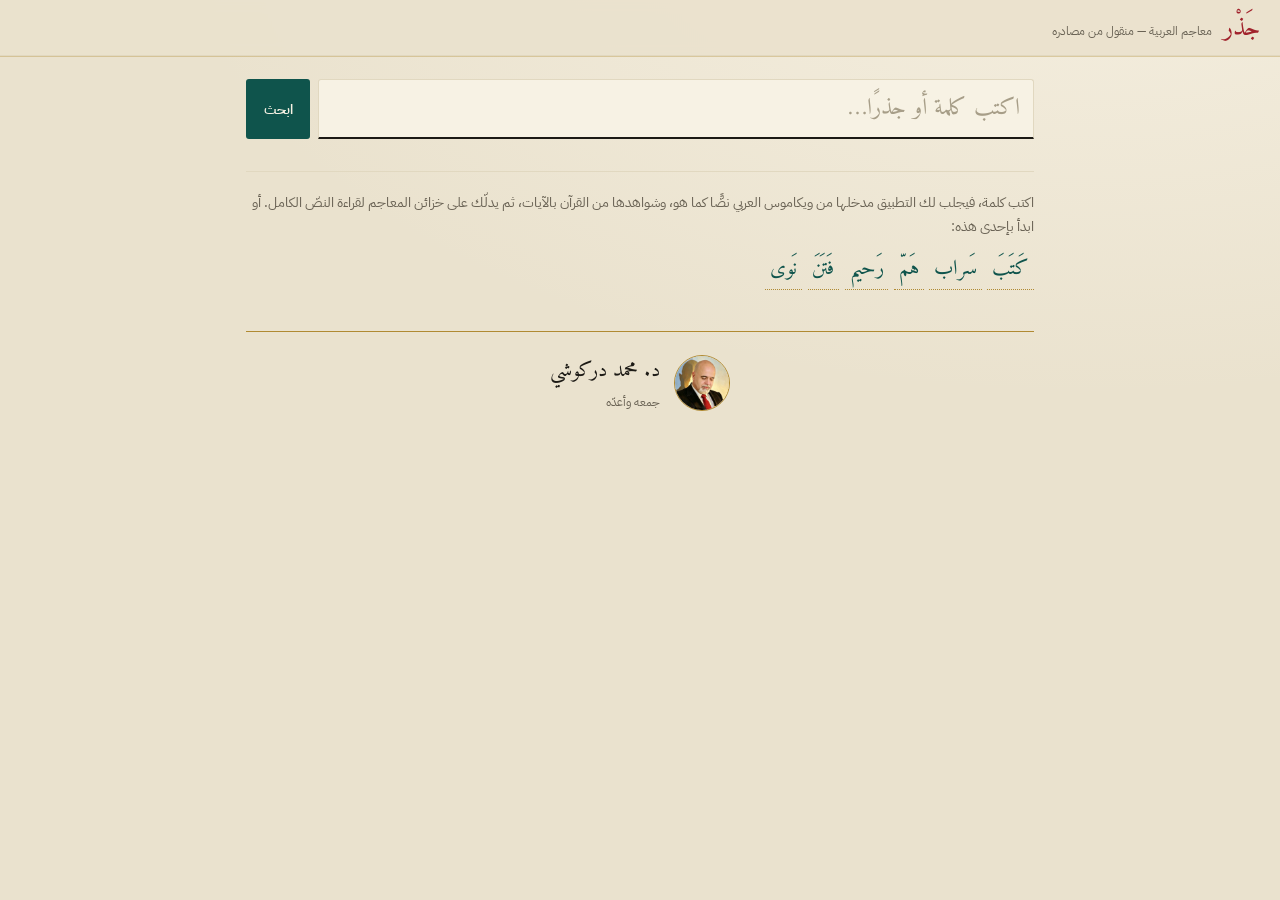
==== index.html @ df5204b8 "Add files via upload" ====
<!doctype html>
<html lang="ar" dir="rtl">
<head>
<meta charset="utf-8" />
<meta name="viewport" content="width=device-width, initial-scale=1, maximum-scale=1, viewport-fit=cover" />
<title>جَذْر — معاجم العربية</title>
<meta name="theme-color" content="#EAE2CE" />
<meta name="apple-mobile-web-app-capable" content="yes" />
<link rel="manifest" href="./manifest.webmanifest" />
<link rel="apple-touch-icon" href="./icon-192.png" />
<link rel="stylesheet" href="https://fonts.googleapis.com/css2?family=Amiri:wght@400;700&family=IBM+Plex+Sans+Arabic:wght@400;500;600&display=swap" />
<style>
  *,*::before,*::after{box-sizing:border-box}
  :root{
    --waraq:#EAE2CE; --waraq2:#F7F2E4; --waraq3:#E1D8C0;
    --midad:#1C1A15; --khafeef:#6A6355;
    --zunjufr:#A1222C; --zumurrud:#0F544C; --dhahab:#B08A32;
  }
  html,body{margin:0;background:var(--waraq)}
  body{
    color:var(--midad); min-height:100vh;
    padding-bottom:calc(3rem + env(safe-area-inset-bottom));
    background:radial-gradient(120% 90% at 85% -10%, #F5EFE0 0%, rgba(245,239,224,0) 60%), var(--waraq);
    font-family:"IBM Plex Sans Arabic","Segoe UI",system-ui,sans-serif;
    -webkit-tap-highlight-color:transparent;
  }
  .naskh{font-family:"Amiri","Noto Naskh Arabic",serif}
  header{
    display:flex; align-items:baseline; gap:.7rem; flex-wrap:wrap;
    padding:calc(1rem + env(safe-area-inset-top)) 1.2rem .85rem;
    border-bottom:1px solid var(--waraq3); box-shadow:0 1px 0 rgba(176,138,50,.35);
    position:sticky; top:0; z-index:5; background:rgba(234,226,206,.94); backdrop-filter:blur(6px);
  }
  .logo{font-family:"Amiri",serif; font-size:1.6rem; color:var(--zunjufr); line-height:1}
  .sub{font-size:.72rem; color:var(--khafeef)}
  main{max-width:820px; margin:0 auto; padding:0 1rem}
  .search{display:flex; gap:.5rem; margin-top:1.4rem}
  input{
    flex:1; min-width:0; font-family:"Amiri",serif; font-size:1.45rem; padding:.5rem .8rem;
    background:var(--waraq2); border:1px solid var(--waraq3); border-bottom:2px solid var(--midad);
    border-radius:3px 3px 0 0; color:var(--midad);
  }
  input::placeholder{color:#A79E88}
  input:focus{outline:2px solid var(--zumurrud); outline-offset:2px}
  button.go{
    font-family:inherit; font-size:.9rem; font-weight:600; padding:.5rem 1.1rem; cursor:pointer;
    background:var(--zumurrud); color:#F7F2E4; border:none; border-radius:3px; white-space:nowrap;
  }
  button.go:active{background:#0B403A}
  .chips{display:flex; flex-wrap:wrap; gap:.35rem}
  .word{
    font-family:"Amiri",serif; font-size:1.3rem; cursor:pointer; background:none; border:none;
    color:var(--zumurrud); padding:.1rem .3rem; border-bottom:1px dotted var(--dhahab);
  }
  .hint{margin-top:2rem; border-top:1px solid var(--waraq3); padding-top:1.2rem}
  .hint p{font-size:.85rem; color:var(--khafeef); line-height:1.75; margin:0 0 .7rem}
  .head{margin-top:1.8rem}
  .rule{height:1px; background:var(--dhahab); opacity:.5}
  .headin{padding:1rem 0; text-align:center}
  h1{font-family:"Amiri",serif; color:var(--zunjufr); font-size:clamp(2.2rem,10vw,3.4rem);
     letter-spacing:.2em; margin:0; line-height:1.1}
  .sect{font-size:.72rem; letter-spacing:.14em; color:var(--khafeef);
        margin:2rem 0 .8rem; display:flex; align-items:center; gap:.6rem}
  .sect::after{content:""; flex:1; height:1px; background:var(--waraq3)}
  .card{display:grid; grid-template-columns:2.6rem 1fr; background:var(--waraq2);
        border:1px solid var(--waraq3); border-radius:3px; margin-bottom:.7rem; overflow:hidden}
  .gutter{display:flex; justify-content:center; padding-top:.9rem; background:#F1EADA;
          border-inline-end:1px solid var(--waraq3); font-family:"Amiri",serif;
          font-size:1.05rem; color:var(--zumurrud)}
  .body{padding:.8rem .95rem .9rem; min-width:0}
  .src{display:flex; align-items:baseline; gap:.5rem; flex-wrap:wrap}
  .src b{font-size:.9rem}
  .tag{font-size:.65rem; padding:.1rem .4rem; border-radius:2px; color:var(--zumurrud);
       border:1px solid rgba(15,84,76,.4); background:rgba(15,84,76,.06)}
  .nass{font-family:"Amiri",serif; font-size:1.15rem; line-height:1.95; margin:.4rem 0 0;
        white-space:pre-wrap; overflow-wrap:break-word}
  .nass.clip{max-height:15rem; overflow:hidden; -webkit-mask-image:linear-gradient(#000 72%,transparent);
             mask-image:linear-gradient(#000 72%,transparent)}
  .more{font-family:inherit; font-size:.76rem; background:none; border:none; cursor:pointer;
        color:var(--zumurrud); padding:.4rem 0 0; text-decoration:underline}
  .out{font-size:.74rem; color:var(--zumurrud); text-decoration:none; border-bottom:1px solid var(--dhahab)}
  .none{font-size:.82rem; color:var(--khafeef); margin:.4rem 0 0}
  .aya{border-inline-start:2px solid var(--dhahab); padding-inline-start:.8rem; margin-bottom:.85rem}
  .aya p{font-family:"Amiri",serif; font-size:1.2rem; line-height:2; margin:0}
  .aya cite{font-style:normal; font-size:.72rem; color:var(--khafeef)}
  .khaz{display:grid; gap:.4rem}
  .khaz a{display:flex; justify-content:space-between; gap:.6rem; flex-wrap:wrap; align-items:baseline;
          padding:.6rem .8rem; background:var(--waraq2); border:1px solid var(--waraq3);
          border-radius:3px; text-decoration:none; color:var(--midad); font-size:.88rem}
  .khaz span{font-size:.72rem; color:var(--khafeef)}
  .load{margin-top:2rem; text-align:center; font-family:"Amiri",serif; font-size:1.3rem; color:var(--khafeef)}
  .note{margin-top:1.5rem; padding:.7rem .85rem; border:1px dashed var(--waraq3); border-radius:3px;
        font-size:.75rem; line-height:1.8; color:var(--khafeef)}
  .hist{margin-top:2rem; padding-top:1rem; border-top:1px solid var(--waraq3)}
  /* ——— توقيع صاحب التطبيق ——— */
  .sign{margin-top:2.6rem; padding-top:1.3rem; border-top:1px solid var(--dhahab);
        display:flex; align-items:center; gap:.85rem; justify-content:center; text-align:start}
  .sign img, .sign .fallback{
    width:56px; height:56px; border-radius:50%; object-fit:cover; flex:none;
    border:1px solid var(--dhahab); background:var(--waraq2);
  }
  .sign .fallback{display:flex; align-items:center; justify-content:center;
    font-family:"Amiri",serif; font-size:1.5rem; color:var(--zunjufr)}
  .sign b{display:block; font-family:"Amiri",serif; font-size:1.3rem; font-weight:400}
  .sign span{font-size:.73rem; color:var(--khafeef)}
  .sign a{color:var(--zumurrud); text-decoration:none; border-bottom:1px solid var(--dhahab)}
  @media (max-width:480px){ input{font-size:1.2rem} .card{grid-template-columns:2.2rem 1fr} }
</style>
</head>
<body>
<header>
  <span class="logo">جَذْر</span>
  <span class="sub">معاجم العربية — منقول من مصادره</span>
</header>

<main>
  <div class="search">
    <input id="q" placeholder="اكتب كلمة أو جذرًا…" spellcheck="false" aria-label="الكلمة المطلوبة" />
    <button class="go" id="go">ابحث</button>
  </div>

  <div id="out"></div>

  <section class="hint" id="hint">
    <p>اكتب كلمة، فيجلب لك التطبيق مدخلها من ويكاموس العربي نصًّا كما هو، وشواهدها من القرآن
       بالآيات، ثم يدلّك على خزائن المعاجم لقراءة النصّ الكامل. أو ابدأ بإحدى هذه:</p>
    <div class="chips" id="amthila"></div>
  </section>

  <section class="hist" id="histbox" hidden>
    <h2 class="sect">بحثتَ قبل قليل</h2>
    <div class="chips" id="hist"></div>
  </section>

  <!-- ▼▼ توقيعك: غيّر الاسم والوصف في السطور الثلاثة الأولى من السكربت أسفل الملف ▼▼ -->
  <footer class="sign" id="sign"></footer>
</main>

<script>
/* ══════════ غيّر هذه الأسطر الثلاثة فقط ══════════ */
const ISMI   = "د. محمد دركوشي";          // اسمك كما تريده أن يظهر
const WASFI  = "جمعه وأعدّه";        // سطر صغير تحت الاسم
const SURATI = "[data-uri]"; // صورتك مدمجة داخل الملف
const RABIT  = "";                   // رابط اختياري (حسابك أو موقعك)، اتركه فارغًا إن لم ترد
/* ═══════════════════════════════════════════════ */

const AMTHILA = ["كَتَبَ","سَراب","هَمّ","رَحيم","فَتَنَ","نَوى"];
const KHAZAIN = [
  ["معجم الدوحة التاريخي","أقدم استعمال موثَّق للفظ", w => "https://www.dohadictionary.org/ar"],
  ["الباحث العربي","لسان العرب والقاموس والصحاح", w => "http://www.baheth.info/all.jsp?term="+encodeURIComponent(w)],
  ["المعاني","معاجم عربية ومترجمة", w => "https://www.almaany.com/ar/dict/ar-ar/"+encodeURIComponent(w)+"/"],
  ["مكتبة الحَورَماني المعجمية","نصوص المعاجم كاملة ومعجم لين", w => "https://arabiclexicon.hawramani.com/?s="+encodeURIComponent(w)],
];
const bare = w => w.replace(/[\u064B-\u0652\u0670\u0640]/g,"").trim();
const esc = s => String(s).replace(/[&<>"]/g, c => ({"&":"&amp;","<":"&lt;",">":"&gt;",'"':"&quot;"}[c]));

let hist = [];
try { hist = JSON.parse(localStorage.getItem("jathr:hist") || "[]"); } catch(e){}

async function wiktionary(word){
  const url = "https://ar.wiktionary.org/w/api.php?action=query&format=json&origin=*"
            + "&prop=extracts&explaintext=1&redirects=1&titles=" + encodeURIComponent(bare(word));
  const r = await fetch(url);
  if(!r.ok) throw 0;
  const j = await r.json();
  const p = Object.values(j?.query?.pages || {})[0];
  if(!p || p.missing !== undefined || !p.extract) return null;
  return { text: p.extract.replace(/\n{3,}/g,"\n\n").trim(),
           link: "https://ar.wiktionary.org/wiki/" + encodeURIComponent(p.title) };
}

async function quran(word){
  const t = bare(word);
  try{
    const r = await fetch("https://api.alquran.cloud/v1/search/"+encodeURIComponent(t)+"/all/quran-simple");
    if(r.ok){
      const j = await r.json();
      const m = j?.data?.matches || [];
      if(m.length) return m.slice(0,3).map(x => ({
        nass: x.text, masdar: (x.surah?.name||"") + " " + x.surah?.number + ":" + x.numberInSurah }));
    }
  }catch(e){}
  const r2 = await fetch("https://api.quran.com/api/v4/search?q="+encodeURIComponent(t)+"&size=3&language=ar");
  if(!r2.ok) throw 0;
  const j2 = await r2.json();
  return (j2?.search?.results || []).slice(0,3).map(x => ({
    nass: (x.text||"").replace(/<[^>]+>/g,""), masdar: "الآية " + x.verse_key }));
}

function drawHist(){
  const box = document.getElementById("histbox");
  const el = document.getElementById("hist");
  box.hidden = hist.length === 0;
  el.innerHTML = hist.map(w => '<button class="word">'+esc(w)+'</button>').join("");
  [...el.children].forEach(b => b.onclick = () => run(b.textContent));
}

async function run(word){
  const term = (word ?? document.getElementById("q").value).trim();
  if(!term) return;
  document.getElementById("q").value = term;
  document.getElementById("q").blur();
  document.getElementById("hint").hidden = true;
  const out = document.getElementById("out");
  out.innerHTML = '<div class="load naskh">يُقَلِّب الصفحات…</div>';

  const [w, q] = await Promise.allSettled([wiktionary(term), quran(term)]);

  let html = '<section class="head"><div class="rule"></div><div class="headin">'
           + '<h1>' + esc(bare(term)) + '</h1></div><div class="rule"></div></section>';

  html += '<h2 class="sect">منقول من المصدر</h2>';

  html += '<article class="card"><div class="gutter">وك</div><div class="body">'
        + '<div class="src"><b>ويكاموس العربي</b><span class="tag">نصّ المصدر</span></div>';
  if(w.status === "fulfilled" && w.value){
    html += '<p class="nass clip" id="wik">'+esc(w.value.text)+'</p>'
          + '<button class="more" id="morebtn">اعرض المدخل كاملًا</button>'
          + '<div style="margin-top:.5rem"><a class="out" target="_blank" rel="noreferrer" href="'
          + w.value.link + '">افتح الصفحة في ويكاموس ↗</a></div>';
  } else if(w.status === "fulfilled"){
    html += '<p class="none">لا مدخل لهذه الكلمة في ويكاموس العربي.</p>';
  } else {
    html += '<p class="none">تعذّر الوصول إلى ويكاموس — تحقّق من الاتصال.</p>';
  }
  html += '</div></article>';

  html += '<article class="card"><div class="gutter">قر</div><div class="body">'
        + '<div class="src"><b>شواهد من القرآن الكريم</b><span class="tag">نصّ المصدر</span></div>';
  if(q.status === "fulfilled" && q.value && q.value.length){
    html += '<div style="margin-top:.6rem">' + q.value.map(a =>
      '<div class="aya"><p>'+esc(a.nass)+'</p><cite>'+esc(a.masdar)+'</cite></div>').join("") + '</div>';
  } else if(q.status === "fulfilled"){
    html += '<p class="none">لم يقع هذا اللفظ بهذه الصيغة في القرآن.</p>';
  } else {
    html += '<p class="none">تعذّر الوصول إلى خدمة البحث القرآني.</p>';
  }
  html += '</div></article>';

  html += '<h2 class="sect">اقرأ النصّ الكامل في مصدره</h2><div class="khaz">'
        + KHAZAIN.map(([n,note,u]) => '<a target="_blank" rel="noreferrer" href="'+u(bare(term))+'">'
          + '<b>'+n+' ↗</b><span>'+note+'</span></a>').join("") + '</div>'
        + '<div class="note">كل ما تراه هنا منقول من مصدره مباشرة، وما عليه من عهدة أصحابه. '
        + 'معجم الدوحة والباحث العربي لا يتيحان واجهة برمجية عامة، فوصلناك بصفحاتهما.</div>';

  out.innerHTML = html;

  const mb = document.getElementById("morebtn");
  if(mb) mb.onclick = () => {
    const p = document.getElementById("wik");
    p.classList.toggle("clip");
    mb.textContent = p.classList.contains("clip") ? "اعرض المدخل كاملًا" : "اطوِ المدخل";
  };

  hist = [term, ...hist.filter(x => x !== term)].slice(0,12);
  try { localStorage.setItem("jathr:hist", JSON.stringify(hist)); } catch(e){}
  drawHist();
}

// ——— التوقيع: تظهر الصورة إن وُجدت، وإلا فحرف الاسم الأول داخل دائرة ———
(function(){
  const el = document.getElementById("sign");
  const ism = esc(ISMI);
  const nass = '<div><b>' + (RABIT ? '<a href="'+RABIT+'" target="_blank" rel="noreferrer">'+ism+'</a>' : ism)
             + '</b><span>' + esc(WASFI) + '</span></div>';
  el.innerHTML = '<img src="' + SURATI + '" alt="' + ism + '" id="sura" />' + nass;
  const img = document.getElementById("sura");
  img.onerror = () => {
    const d = document.createElement("div");
    d.className = "fallback";
    d.textContent = ISMI.trim().charAt(0) || "ج";
    img.replaceWith(d);
  };
})();

document.getElementById("amthila").innerHTML =
  AMTHILA.map(w => '<button class="word">'+w+'</button>').join("");
[...document.getElementById("amthila").children].forEach(b => b.onclick = () => run(b.textContent));
document.getElementById("go").onclick = () => run();
document.getElementById("q").addEventListener("keydown", e => { if(e.key === "Enter") run(); });
drawHist();

if("serviceWorker" in navigator){
  window.addEventListener("load", () => navigator.serviceWorker.register("./sw.js").catch(()=>{}));
}
</script>
</body>
</html>
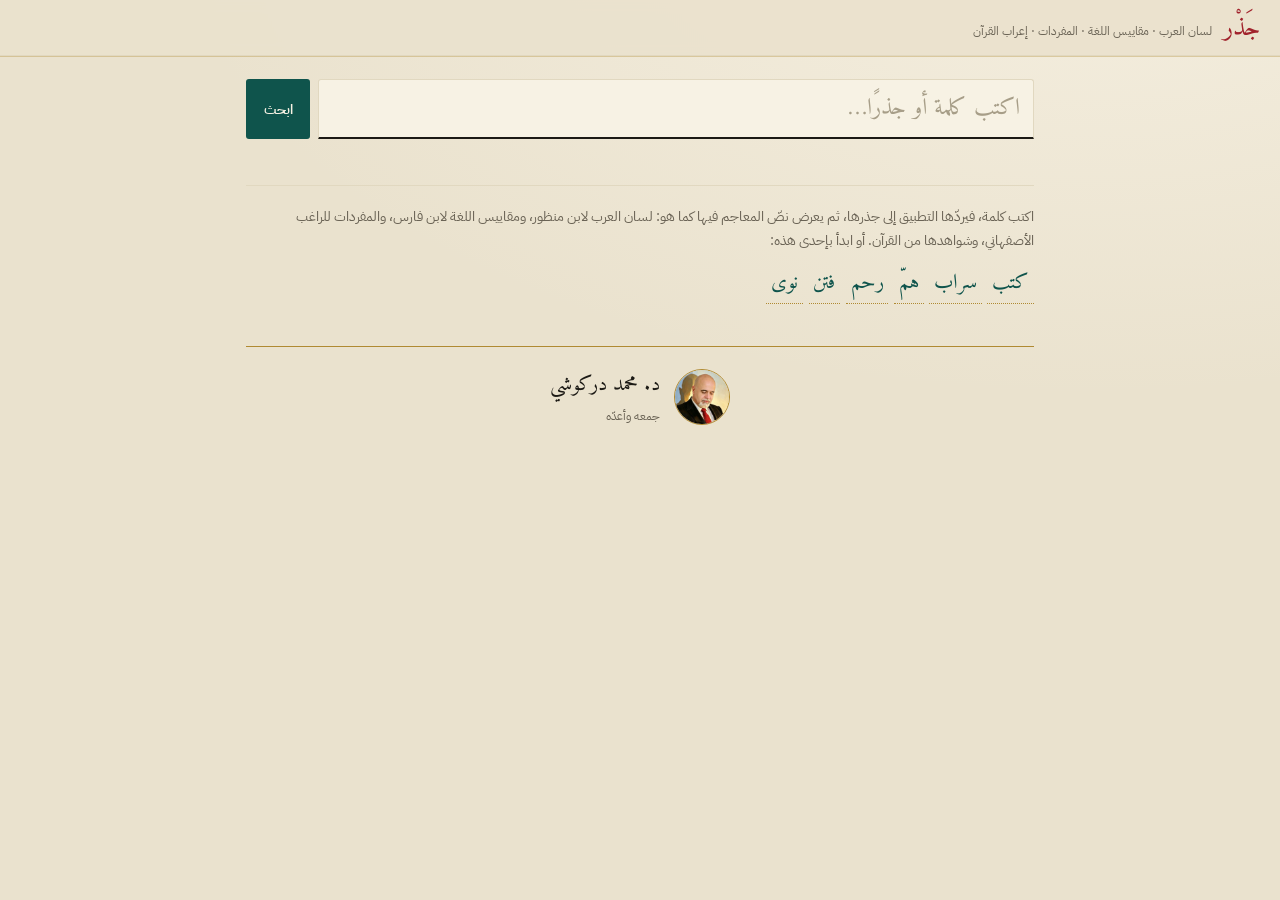
==== commit c49e57f4: "Add files via upload" ====
--- a/index.html
+++ b/index.html
@@ -47,20 +47,23 @@
     background:var(--zumurrud); color:#F7F2E4; border:none; border-radius:3px; white-space:nowrap;
   }
   button.go:active{background:#0B403A}
-  .chips{display:flex; flex-wrap:wrap; gap:.35rem}
+  .status{font-size:.72rem; color:var(--khafeef); margin-top:.5rem; min-height:1.1em}
+  .chips{display:flex; flex-wrap:wrap; gap:.35rem; align-items:center}
   .word{
     font-family:"Amiri",serif; font-size:1.3rem; cursor:pointer; background:none; border:none;
     color:var(--zumurrud); padding:.1rem .3rem; border-bottom:1px dotted var(--dhahab);
   }
-  .hint{margin-top:2rem; border-top:1px solid var(--waraq3); padding-top:1.2rem}
+  .word.on{color:var(--zunjufr); border-bottom-style:solid}
+  .hint{margin-top:1.6rem; border-top:1px solid var(--waraq3); padding-top:1.2rem}
   .hint p{font-size:.85rem; color:var(--khafeef); line-height:1.75; margin:0 0 .7rem}
-  .head{margin-top:1.8rem}
+  .head{margin-top:1.6rem}
   .rule{height:1px; background:var(--dhahab); opacity:.5}
   .headin{padding:1rem 0; text-align:center}
   h1{font-family:"Amiri",serif; color:var(--zunjufr); font-size:clamp(2.2rem,10vw,3.4rem);
      letter-spacing:.2em; margin:0; line-height:1.1}
+  .headin .kal{font-family:"Amiri",serif; font-size:1.3rem; margin:.3rem 0 0; color:var(--midad)}
   .sect{font-size:.72rem; letter-spacing:.14em; color:var(--khafeef);
-        margin:2rem 0 .8rem; display:flex; align-items:center; gap:.6rem}
+        margin:1.8rem 0 .8rem; display:flex; align-items:center; gap:.6rem}
   .sect::after{content:""; flex:1; height:1px; background:var(--waraq3)}
   .card{display:grid; grid-template-columns:2.6rem 1fr; background:var(--waraq2);
         border:1px solid var(--waraq3); border-radius:3px; margin-bottom:.7rem; overflow:hidden}
@@ -70,19 +73,26 @@
   .body{padding:.8rem .95rem .9rem; min-width:0}
   .src{display:flex; align-items:baseline; gap:.5rem; flex-wrap:wrap}
   .src b{font-size:.9rem}
+  .src i{font-style:normal; font-size:.72rem; color:var(--khafeef)}
   .tag{font-size:.65rem; padding:.1rem .4rem; border-radius:2px; color:var(--zumurrud);
        border:1px solid rgba(15,84,76,.4); background:rgba(15,84,76,.06)}
-  .nass{font-family:"Amiri",serif; font-size:1.15rem; line-height:1.95; margin:.4rem 0 0;
+  .nass{font-family:"Amiri",serif; font-size:1.16rem; line-height:2; margin:.45rem 0 0;
         white-space:pre-wrap; overflow-wrap:break-word}
   .nass.clip{max-height:15rem; overflow:hidden; -webkit-mask-image:linear-gradient(#000 72%,transparent);
              mask-image:linear-gradient(#000 72%,transparent)}
   .more{font-family:inherit; font-size:.76rem; background:none; border:none; cursor:pointer;
-        color:var(--zumurrud); padding:.4rem 0 0; text-decoration:underline}
+        color:var(--zumurrud); padding:.45rem 0 0; text-decoration:underline}
   .out{font-size:.74rem; color:var(--zumurrud); text-decoration:none; border-bottom:1px solid var(--dhahab)}
-  .none{font-size:.82rem; color:var(--khafeef); margin:.4rem 0 0}
+  .none{font-size:.82rem; color:var(--khafeef); margin:.4rem 0 0; line-height:1.7}
   .aya{border-inline-start:2px solid var(--dhahab); padding-inline-start:.8rem; margin-bottom:.85rem}
   .aya p{font-family:"Amiri",serif; font-size:1.2rem; line-height:2; margin:0}
   .aya cite{font-style:normal; font-size:.72rem; color:var(--khafeef)}
+  .occ{border-inline-start:2px solid var(--waraq3); padding-inline-start:.85rem; margin-bottom:1.1rem}
+  .occ .ref{font-size:.72rem; color:var(--zunjufr); letter-spacing:.03em}
+  .occ .ayah{font-family:"Amiri",serif; font-size:1.22rem; line-height:2.1; margin:.2rem 0 .35rem}
+  .occ .hl{color:var(--zunjufr); font-weight:700}
+  .occ .irab{font-size:.82rem; line-height:1.85; color:var(--midad)}
+  .occ .irab u{text-decoration:none; font-family:"Amiri",serif; font-size:1.05rem; color:var(--zumurrud)}
   .khaz{display:grid; gap:.4rem}
   .khaz a{display:flex; justify-content:space-between; gap:.6rem; flex-wrap:wrap; align-items:baseline;
           padding:.6rem .8rem; background:var(--waraq2); border:1px solid var(--waraq3);
@@ -91,16 +101,14 @@
   .load{margin-top:2rem; text-align:center; font-family:"Amiri",serif; font-size:1.3rem; color:var(--khafeef)}
   .note{margin-top:1.5rem; padding:.7rem .85rem; border:1px dashed var(--waraq3); border-radius:3px;
         font-size:.75rem; line-height:1.8; color:var(--khafeef)}
+  .note a{color:var(--zumurrud)}
   .hist{margin-top:2rem; padding-top:1rem; border-top:1px solid var(--waraq3)}
-  /* ——— توقيع صاحب التطبيق ——— */
   .sign{margin-top:2.6rem; padding-top:1.3rem; border-top:1px solid var(--dhahab);
         display:flex; align-items:center; gap:.85rem; justify-content:center; text-align:start}
-  .sign img, .sign .fallback{
-    width:56px; height:56px; border-radius:50%; object-fit:cover; flex:none;
-    border:1px solid var(--dhahab); background:var(--waraq2);
-  }
+  .sign img, .sign .fallback{width:56px; height:56px; border-radius:50%; object-fit:cover; flex:none;
+        border:1px solid var(--dhahab); background:var(--waraq2)}
   .sign .fallback{display:flex; align-items:center; justify-content:center;
-    font-family:"Amiri",serif; font-size:1.5rem; color:var(--zunjufr)}
+        font-family:"Amiri",serif; font-size:1.5rem; color:var(--zunjufr)}
   .sign b{display:block; font-family:"Amiri",serif; font-size:1.3rem; font-weight:400}
   .sign span{font-size:.73rem; color:var(--khafeef)}
   .sign a{color:var(--zumurrud); text-decoration:none; border-bottom:1px solid var(--dhahab)}
@@ -110,7 +118,7 @@
 <body>
 <header>
   <span class="logo">جَذْر</span>
-  <span class="sub">معاجم العربية — منقول من مصادره</span>
+  <span class="sub">لسان العرب · مقاييس اللغة · المفردات · إعراب القرآن</span>
 </header>
 
 <main>
@@ -118,12 +126,13 @@
     <input id="q" placeholder="اكتب كلمة أو جذرًا…" spellcheck="false" aria-label="الكلمة المطلوبة" />
     <button class="go" id="go">ابحث</button>
   </div>
+  <div class="status" id="status"></div>
 
   <div id="out"></div>
 
   <section class="hint" id="hint">
-    <p>اكتب كلمة، فيجلب لك التطبيق مدخلها من ويكاموس العربي نصًّا كما هو، وشواهدها من القرآن
-       بالآيات، ثم يدلّك على خزائن المعاجم لقراءة النصّ الكامل. أو ابدأ بإحدى هذه:</p>
+    <p>اكتب كلمة، فيردّها التطبيق إلى جذرها، ثم يعرض نصّ المعاجم فيها كما هو: لسان العرب لابن منظور،
+       ومقاييس اللغة لابن فارس، والمفردات للراغب الأصفهاني، وشواهدها من القرآن. أو ابدأ بإحدى هذه:</p>
     <div class="chips" id="amthila"></div>
   </section>
 
@@ -132,67 +141,447 @@
     <div class="chips" id="hist"></div>
   </section>
 
-  <!-- ▼▼ توقيعك: غيّر الاسم والوصف في السطور الثلاثة الأولى من السكربت أسفل الملف ▼▼ -->
   <footer class="sign" id="sign"></footer>
 </main>
 
 <script>
-/* ══════════ غيّر هذه الأسطر الثلاثة فقط ══════════ */
-const ISMI   = "د. محمد دركوشي";          // اسمك كما تريده أن يظهر
-const WASFI  = "جمعه وأعدّه";        // سطر صغير تحت الاسم
-const SURATI = "[data-uri]"; // صورتك مدمجة داخل الملف
-const RABIT  = "";                   // رابط اختياري (حسابك أو موقعك)، اتركه فارغًا إن لم ترد
-/* ═══════════════════════════════════════════════ */
-
-const AMTHILA = ["كَتَبَ","سَراب","هَمّ","رَحيم","فَتَنَ","نَوى"];
+/* ══════════ بيانات صاحب التطبيق ══════════ */
+const ISMI   = "د. محمد دركوشي";
+const WASFI  = "جمعه وأعدّه";
+const SURATI = "[data-uri]";
+const RABIT  = "";
+/* ═══════════════════════════════════════ */
+
+/* ——— المعاجم المحلّية: نصوص كاملة تُجلب من مستودع مفتوح ——— */
+const MAAJIM = [
+  { id:"lisan",    siglum:"لس", name:"لسان العرب",   author:"ابن منظور",          when:"ت ٧١١هـ" },
+  { id:"maqayis",  siglum:"مق", name:"مقاييس اللغة", author:"ابن فارس",           when:"ت ٣٩٥هـ" },
+  { id:"mufradat", siglum:"مف", name:"المفردات",     author:"الراغب الأصفهاني",   when:"ت ٥٠٢هـ" },
+];
+const CDN  = "https://cdn.jsdelivr.net/gh/abuyahyo/mojam@main/data/";
+const RAW  = "https://raw.githubusercontent.com/abuyahyo/mojam/main/data/";
+
 const KHAZAIN = [
   ["معجم الدوحة التاريخي","أقدم استعمال موثَّق للفظ", w => "https://www.dohadictionary.org/ar"],
-  ["الباحث العربي","لسان العرب والقاموس والصحاح", w => "http://www.baheth.info/all.jsp?term="+encodeURIComponent(w)],
+  ["الباحث العربي","الصحاح والقاموس المحيط", w => "http://www.baheth.info/all.jsp?term="+encodeURIComponent(w)],
   ["المعاني","معاجم عربية ومترجمة", w => "https://www.almaany.com/ar/dict/ar-ar/"+encodeURIComponent(w)+"/"],
-  ["مكتبة الحَورَماني المعجمية","نصوص المعاجم كاملة ومعجم لين", w => "https://arabiclexicon.hawramani.com/?s="+encodeURIComponent(w)],
+  ["مكتبة الحَورَماني","تاج العروس ومعجم لين وغيرها", w => "https://arabiclexicon.hawramani.com/?s="+encodeURIComponent(w)],
 ];
-const bare = w => w.replace(/[\u064B-\u0652\u0670\u0640]/g,"").trim();
+
+const AMTHILA = ["كتب","سراب","همّ","رحم","فتن","نوى"];
 const esc = s => String(s).replace(/[&<>"]/g, c => ({"&":"&amp;","<":"&lt;",">":"&gt;",'"':"&quot;"}[c]));
+const norm = w => w.replace(/[\u064B-\u0652\u0670\u0640\u06D6-\u06ED]/g,"")
+                   .replace(/[أإآٱ]/g,"ا").replace(/ى/g,"ي").replace(/ؤ/g,"و")
+                   .replace(/ئ/g,"ي").replace(/ة/g,"ه").trim();
 
 let hist = [];
 try { hist = JSON.parse(localStorage.getItem("jathr:hist") || "[]"); } catch(e){}
-
+const store = { maqayis:null, mufradat:null, lisanRoots:null, lisanChunks:{}, loading:null };
+const say = t => document.getElementById("status").textContent = t || "";
+
+async function getJSON(path){
+  try{
+    const r = await fetch(CDN + path);
+    if(r.ok) return await r.json();
+  }catch(e){}
+  const r2 = await fetch(RAW + path);
+  if(!r2.ok) throw new Error("تعذّر تنزيل " + path);
+  return await r2.json();
+}
+
+/* ——— تنزيل المعاجم مرّة واحدة ثم تبقى في ذاكرة الجهاز ——— */
+function loadMaajim(){
+  if(store.loading) return store.loading;
+  say("تُنزَّل المعاجم مرّة واحدة (نحو ٩ م.ب)…");
+  store.loading = (async () => {
+    const [mq, mf, lr] = await Promise.all([
+      getJSON("maqayis.json"),
+      getJSON("mufradat.json"),
+      getJSON("lisan/roots.json"),
+    ]);
+    store.maqayis  = index(mq);
+    store.mufradat = index(mf);
+    store.lisanRoots = new Map();
+    lr.forEach(([root, chunk, i]) => {
+      const k = norm(root);
+      if(!store.lisanRoots.has(k)) store.lisanRoots.set(k, []);
+      store.lisanRoots.get(k).push([chunk, i, root]);
+    });
+    say("");
+  })();
+  store.loading.catch(() => { store.loading = null; say("تعذّر تنزيل المعاجم — تحقّق من الاتصال."); });
+  return store.loading;
+}
+function index(arr){
+  const m = new Map();
+  arr.forEach(e => {
+    const k = norm(e.root || "");
+    if(!k) return;
+    if(!m.has(k)) m.set(k, []);
+    m.get(k).push(e);
+  });
+  return m;
+}
+async function lisanText(chunk, i){
+  if(!store.lisanChunks[chunk]){
+    say("يُقلّب لسان العرب…");
+    store.lisanChunks[chunk] = await getJSON("lisan/chunks/chunk_" + String(chunk).padStart(3,"0") + ".json");
+    say("");
+  }
+  return store.lisanChunks[chunk][i];
+}
+
+/* ——— ردّ الكلمة إلى جذرها ——— */
+const PRE = ["وال","بال","كال","فال","ال","لل","مست","يست","تست","نست","است","انت","ان","مت","يت","تت","نت","م","ي","ت","ن","س","و","ف","ب","ك","ل","ا"];
+const SUF = ["اتهما","اتها","اتهم","تهما","هما","كما","تها","تهم","ونا","انا","ات","ان","ون","ين","يه","ها","هم","هن","كم","كن","نا","تم","ت","ه","ك","ي","ا","ن","و"];
+
+// يشتقّ من الكلمة كل ما يحتمل أن يكون جذرًا، مع تكلفة لكل عملية: الأقلّ تكلفة أقرب إلى الصواب
+function derive(n){
+  const seen = new Map([[n, 0]]);
+  let frontier = [[n, 0]];
+  for(let round = 0; round < 4 && frontier.length; round++){
+    const next = [];
+    for(const [s, c] of frontier){
+      for(const p of PRE) if(s.startsWith(p) && s.length - p.length >= 3){
+        const t = s.slice(p.length), cc = c + (p.length === 1 ? 1.5 : p.length);
+        if((seen.get(t) ?? 1e9) > cc){ seen.set(t, cc); next.push([t, cc]); }
+      }
+      for(const x of SUF) if(s.endsWith(x) && s.length - x.length >= 3){
+        const t = s.slice(0, -x.length), cc = c + x.length;
+        if((seen.get(t) ?? 1e9) > cc){ seen.set(t, cc); next.push([t, cc]); }
+      }
+    }
+    frontier = next;
+  }
+  const out = new Map(seen);
+  const add = (t, c) => { if(t.length >= 3 && (out.get(t) ?? 1e9) > c) out.set(t, c); };
+  for(const [s, c] of seen){
+    for(const drop of ["اوي","ا","و","ي"])                     // حذف حروف العلّة
+      add([...s].filter(ch => !drop.includes(ch)).join(""), c + 0.5);
+    for(let i = 1; i <= 2; i++) if(s.length >= 4 && "تنوي".includes(s[i]||"")){   // حذف الحرف الزائد داخل الكلمة
+      const t = s.slice(0, i) + s.slice(i + 1);
+      add(t, c + 1);
+      add([...t].filter(ch => !"اوي".includes(ch)).join(""), c + 1.5);
+    }
+  }
+  return out;
+}
+const seq = (root, w) => { let j = 0; for(const c of w){ if(c === root[j]) j++; if(j === root.length) return true; } return false; };
+
+function roots(query){
+  const n = norm(query);
+  const keys = new Set([...store.lisanRoots.keys(), ...store.maqayis.keys(), ...store.mufradat.keys()]);
+  const found = [];
+  const push = k => { if(k && keys.has(k) && !found.includes(k)) found.push(k); };
+  push(n);
+  [...derive(n)].filter(([k]) => keys.has(k))
+    .sort((a, b) => a[1] - b[1] || (a[0].length === 3 ? -1 : 1) - (b[0].length === 3 ? -1 : 1))
+    .forEach(([k]) => push(k));
+  if(!found.length){
+    [...keys].filter(k => k.length >= 3 && k.length <= n.length && seq(k, n))
+      .sort((a, b) => b.length - a.length).slice(0, 4).forEach(push);
+  }
+  return found.slice(0, 4);
+}
+
+/* ——— المصادر الشبكية ——— */
+async function wikiOne(word, lang){
+  const url = "https://" + lang + ".wiktionary.org/w/api.php?action=parse&format=json"
+            + "&formatversion=2&origin=*&prop=text&redirects=1&page=" + encodeURIComponent(word);
+  const r = await fetch(url);
+  if(!r.ok) throw new Error("الخدمة ردّت بالخطأ " + r.status);
+  const j = await r.json();
+  if(j.error) return null;
+  const html = j?.parse?.text;
+  if(!html) return null;
+  const doc = new DOMParser().parseFromString(html, "text/html");
+  doc.querySelectorAll("table, style, script, audio, .mw-editsection, .navbox, .thumb,"
+    + " sup.reference, ol.references, .mw-references-wrap, .noprint, .metadata, .toc")
+    .forEach(n => n.remove());
+  const lines = [];
+  doc.querySelectorAll("h2, h3, h4, p, li, dd").forEach(n => {
+    const t = n.textContent.replace(/\s+/g," ").trim();
+    if(!t || t.length < 2) return;
+    const line = /^H[234]$/.test(n.tagName) ? "\n▪ " + t : (n.tagName === "P" ? t : "— " + t);
+    if(!lines.includes(line)) lines.push(line);
+  });
+  let text = lines.join("\n").replace(/\n{3,}/g,"\n\n").trim();
+  if(text.length < 12) return null;
+  if(text.length > 6000) text = text.slice(0,6000) + " …";
+  return { text, link:"https://" + lang + ".wiktionary.org/wiki/" + encodeURIComponent(word) };
+}
 async function wiktionary(word){
-  const url = "https://ar.wiktionary.org/w/api.php?action=query&format=json&origin=*"
-            + "&prop=extracts&explaintext=1&redirects=1&titles=" + encodeURIComponent(bare(word));
-  const r = await fetch(url);
-  if(!r.ok) throw 0;
-  const j = await r.json();
-  const p = Object.values(j?.query?.pages || {})[0];
-  if(!p || p.missing !== undefined || !p.extract) return null;
-  return { text: p.extract.replace(/\n{3,}/g,"\n\n").trim(),
-           link: "https://ar.wiktionary.org/wiki/" + encodeURIComponent(p.title) };
-}
-
+  const t = norm(word);
+  let err = null;
+  try { const ar = await wikiOne(t,"ar"); if(ar) return ar; } catch(e){ err = e; }
+  try { const en = await wikiOne(t,"en"); if(en) return en; } catch(e){ if(!err) err = e; }
+  if(err) throw err;
+  return null;
+}
 async function quran(word){
-  const t = bare(word);
+  const t = norm(word);
+  let err = null;
   try{
-    const r = await fetch("https://api.alquran.cloud/v1/search/"+encodeURIComponent(t)+"/all/quran-simple");
+    const r = await fetch("https://api.quran.com/api/v4/search?q="+encodeURIComponent(t)+"&size=3&language=ar");
     if(r.ok){
-      const j = await r.json();
-      const m = j?.data?.matches || [];
-      if(m.length) return m.slice(0,3).map(x => ({
-        nass: x.text, masdar: (x.surah?.name||"") + " " + x.surah?.number + ":" + x.numberInSurah }));
+      const res = (await r.json())?.search?.results || [];
+      if(res.length) return res.slice(0,3).map(x => ({
+        nass:(x.text||"").replace(/<[^>]+>/g,""), masdar:"الآية " + x.verse_key }));
+    } else err = new Error("خطأ " + r.status);
+  }catch(e){ err = e; }
+  try{
+    const r2 = await fetch("https://api.alquran.cloud/v1/search/"+encodeURIComponent(t)+"/all/quran-simple-clean");
+    if(r2.ok){
+      const m = (await r2.json())?.data?.matches || [];
+      return m.slice(0,3).map(x => ({
+        nass:x.text, masdar:(x.surah?.name||"") + " " + x.surah?.number + ":" + x.numberInSurah }));
     }
   }catch(e){}
-  const r2 = await fetch("https://api.quran.com/api/v4/search?q="+encodeURIComponent(t)+"&size=3&language=ar");
-  if(!r2.ok) throw 0;
-  const j2 = await r2.json();
-  return (j2?.search?.results || []).slice(0,3).map(x => ({
-    nass: (x.text||"").replace(/<[^>]+>/g,""), masdar: "الآية " + x.verse_key }));
-}
-
-function drawHist(){
-  const box = document.getElementById("histbox");
-  const el = document.getElementById("hist");
-  box.hidden = hist.length === 0;
-  el.innerHTML = hist.map(w => '<button class="word">'+esc(w)+'</button>').join("");
-  [...el.children].forEach(b => b.onclick = () => run(b.textContent));
+  if(err) throw err;
+  return [];
+}
+
+/* ——— إعراب القرآن: بيانات مشروع Quranic Arabic Corpus ——— */
+const CORPUS = "https://cdn.jsdelivr.net/gh/cltk/arabic_morphology_quranic-corpus@master/quranic-corpus-morphology-0.4.txt";
+const CORPUS2 = "https://raw.githubusercontent.com/cltk/arabic_morphology_quranic-corpus/master/quranic-corpus-morphology-0.4.txt";
+const BW = {"'":"ء","|":"آ",">":"أ","&":"ؤ","<":"إ","}":"ئ","A":"ا","b":"ب","p":"ة","t":"ت","v":"ث",
+  "j":"ج","H":"ح","x":"خ","d":"د","*":"ذ","r":"ر","z":"ز","s":"س","$":"ش","S":"ص","D":"ض","T":"ط",
+  "Z":"ظ","E":"ع","g":"غ","_":"ـ","f":"ف","q":"ق","k":"ك","l":"ل","m":"م","n":"ن","h":"ه","w":"و",
+  "Y":"ى","y":"ي","F":"ً","N":"ٌ","K":"ٍ","a":"َ","u":"ُ","i":"ِ","~":"ّ","o":"ْ","^":"ٓ","#":"ٔ",
+  "`":"ٰ","{":"ٱ"};
+const bw = t => [...t].map(c => BW[c] ?? "").join("");
+const POS = {N:"اسم",PN:"اسم علم",ADJ:"صفة",V:"فعل",PRON:"ضمير",DEM:"اسم إشارة",REL:"اسم موصول",
+  T:"ظرف زمان",LOC:"ظرف مكان",P:"حرف جرّ",CONJ:"حرف عطف",SUB:"حرف مصدري",ACC:"حرف نصب",
+  NEG:"حرف نفي",INTG:"حرف استفهام",COND:"حرف شرط",CERT:"حرف تحقيق",EXP:"حرف استثناء",
+  RES:"حرف حصر",EMPH:"لام التوكيد",VOC:"حرف نداء",INL:"حروف مقطّعة",DET:"أداة تعريف",
+  PRP:"لام التعليل",AMD:"حرف استئناف",ANS:"حرف جواب",AVR:"حرف ردع",CAUS:"حرف سببية",
+  CIRC:"واو الحال",COM:"واو المعية",EQ:"حرف تسوية",EXH:"حرف تحضيض",EXL:"حرف تفصيل",
+  FUT:"حرف استقبال",INC:"حرف ابتداء",INT:"حرف تفسير",PREV:"حرف كفّ",PRO:"حرف نهي",
+  REM:"حرف استئناف",RET:"حرف استدراك",RSLT:"حرف جواب",SUP:"حرف زائد",SUR:"حرف فجاءة"};
+const CASEA = {NOM:"مرفوع",ACC:"منصوب",GEN:"مجرور"};
+const MOODA = {IND:"مرفوع",SUBJ:"منصوب",JUS:"مجزوم"};
+const NUMA = {MS:"مفرد مذكّر",FS:"مفرد مؤنّث",MD:"مثنّى مذكّر",FD:"مثنّى مؤنّث",MP:"جمع مذكّر",
+  FP:"جمع مؤنّث",M:"مذكّر",F:"مؤنّث",P:"جمع",D:"مثنّى",S:"مفرد"};
+const FORMA = {"(I)":"الأول","(II)":"الثاني","(III)":"الثالث","(IV)":"الرابع","(V)":"الخامس",
+  "(VI)":"السادس","(VII)":"السابع","(VIII)":"الثامن","(IX)":"التاسع","(X)":"العاشر",
+  "(XI)":"الحادي عشر","(XII)":"الثاني عشر"};
+const DAMIR = {"1S":"أنا","1P":"نحن","2MS":"أنت","2FS":"أنتِ","2MD":"أنتما","2MP":"أنتم","2FP":"أنتنّ",
+  "3MS":"هو","3FS":"هي","3MD":"هما","3FD":"هما","3MP":"هم","3FP":"هنّ"};
+const PREFA = {"Al+":"«ال» التعريف","w:CONJ+":"واو العطف","f:CONJ+":"فاء العطف","l:P+":"لام الجرّ",
+  "bi+":"باء الجرّ","ka+":"كاف التشبيه","li+":"لام الجرّ","s:FUT+":"سين الاستقبال","la+":"لام التوكيد",
+  "w:P+":"واو القسم","ta+":"تاء القسم","l:PRP+":"لام التعليل","wa+":"واو العطف","fa+":"فاء العطف",
+  "w:REM+":"واو الاستئناف","f:REM+":"فاء الاستئناف","w:CIRC+":"واو الحال","l:EMPH+":"لام التوكيد",
+  "s:EMPH+":"سين","a:INTG+":"همزة الاستفهام","ya:VOC+":"يا النداء"};
+
+function irabOf(feats){
+  const ps = feats.split("|"), kind = ps[0], d = {};
+  if(kind === "PREFIX") return PREFA[ps[1]] || ("زائدة (" + (ps[1]||"").replace("+","") + ")");
+  for(const f of ps){
+    if(f.startsWith("POS:")) d.pos = f.slice(4);
+    else if(CASEA[f]) d.cas = CASEA[f];
+    else if(f.startsWith("MOOD:")) d.mood = MOODA[f.slice(5)] || f.slice(5);
+    else if(f === "PERF") d.tense = "ماضٍ";
+    else if(f === "IMPF") d.tense = "مضارع";
+    else if(f === "IMPV") d.tense = "أمر";
+    else if(f === "PASS") d.voice = "مبني للمجهول";
+    else if(f === "ACT") d.act = 1;
+    else if(f === "PCPL") d.pcpl = 1;
+    else if(f === "VN") d.vn = 1;
+    else if(f === "DEF") d.def = "معرّف";
+    else if(f === "INDEF") d.def = "منكّر";
+    else if(NUMA[f]) d.num = NUMA[f];
+    else if(FORMA[f]) d.form = FORMA[f];
+    else if(f.startsWith("ROOT:")) d.root = bw(f.slice(5));
+    else if(f.startsWith("PRON:")) d.pron = f.slice(5);
+    else if(/^[123][MF]?[SDP]$/.test(f)) d.person = f;
+  }
+  if(kind === "SUFFIX")
+    return d.pron ? "ضمير متصل (" + (DAMIR[d.pron] || d.pron) + ")"
+                  : (d.person ? "لاحقة (" + (DAMIR[d.person] || d.person) + ")" : "لاحقة");
+  let base = POS[d.pos] || d.pos || "";
+  if(d.pcpl) base = d.act ? "اسم فاعل" : "اسم مفعول";
+  if(d.vn) base = "مصدر";
+  const out = [base];
+  if(d.tense) out.push(d.tense);
+  if(d.voice) out.push(d.voice);
+  if(d.form) out.push("من الوزن " + d.form);
+  if(d.cas) out.push(d.cas);
+  if(d.mood) out.push(d.mood);
+  if(d.def) out.push(d.def);
+  if(d.num) out.push(d.num);
+  if(d.person && d.pos === "V") out.push("لـ" + (DAMIR[d.person] || d.person));
+  if(d.pron) out.push("ضميره " + (DAMIR[d.pron] || d.pron));
+  return out.filter(Boolean).join("، ");
+}
+
+async function loadCorpus(){
+  if(store.corpus) return store.corpus;
+  if(store.corpusLoading) return store.corpusLoading;
+  say("يُنزَّل إعراب القرآن مرّة واحدة (٦ م.ب)…");
+  store.corpusLoading = (async () => {
+    let txt = null;
+    for(const u of [CORPUS, CORPUS2]){
+      try { const r = await fetch(u); if(r.ok){ txt = await r.text(); break; } } catch(e){}
+    }
+    if(!txt) throw new Error("تعذّر تنزيل بيانات الإعراب");
+    const verses = new Map();     // "s:v" → [[w, formAr, feats], …]
+    const byRoot = new Map();     // جذر → ["s:v:w", …]
+    for(const line of txt.split("\n")){
+      if(line[0] !== "(") continue;
+      const [loc, form, tag, feats] = line.replace(/\r$/,"").split("\t");
+      if(!feats) continue;
+      const sv = loc.slice(1, -1).split(":");        // (سورة:آية:كلمة:مقطع)
+      const key = sv[0] + ":" + sv[1];
+      if(!verses.has(key)) verses.set(key, []);
+      verses.get(key).push([+sv[2], +sv[3], bw(form), feats]);
+      const m = feats.match(/ROOT:([^|]+)/);
+      if(m){
+        const r = norm(bw(m[1]));
+        const wk = key + ":" + sv[2];
+        if(!byRoot.has(r)) byRoot.set(r, []);
+        const arr = byRoot.get(r);
+        if(arr[arr.length-1] !== wk) arr.push(wk);
+      }
+    }
+    try{
+      const r = await fetch("https://api.quran.com/api/v4/chapters?language=ar");
+      if(r.ok){
+        store.suras = {};
+        ((await r.json()).chapters || []).forEach(c => store.suras[c.id] = c.name_arabic);
+      }
+    }catch(e){}
+    store.corpus = { verses, byRoot };
+    say("");
+    return store.corpus;
+  })();
+  store.corpusLoading.catch(() => { store.corpusLoading = null; say(""); });
+  return store.corpusLoading;
+}
+
+function occHTML(wk, c){
+  const [s, v, w] = wk.split(":");
+  const segs = (c.verses.get(s + ":" + v) || []).slice()
+                 .sort((a,b) => a[0] - b[0] || a[1] - b[1]);   // ترتيب الكلمات ثم مقاطعها
+  const target = segs.filter(x => x[0] === +w);
+  const nameSura = (store.suras && store.suras[+s]) ? store.suras[+s] : ("سورة " + s);
+  // نصّ الآية مع تمييز الكلمة
+  const byWord = new Map();
+  segs.forEach(([wi, , form]) => byWord.set(wi, (byWord.get(wi) || "") + form));
+  const ayah = [...byWord.entries()].sort((a,b) => a[0]-b[0])
+    .map(([wi, form]) => wi === +w ? '<span class="hl">' + esc(form) + '</span>' : esc(form)).join(" ");
+  const kalima = target.map(x => x[2]).join("");
+  return '<div class="occ"><div class="ref">' + esc(nameSura) + " — الآية " + esc(v) + '</div>'
+    + '<p class="ayah">' + ayah + '</p>'
+    + '<div class="irab"><u>' + esc(kalima) + '</u> — '
+    + target.map(x => irabOf(x[3])).filter(Boolean).join(" + ") + '</div></div>';
+}
+
+async function showIrab(root, limit){
+  const box = document.getElementById("ibox");
+  box.innerHTML = '<p class="none">يُقلَّب المصحف…</p>';
+  let c;
+  try { c = await loadCorpus(); }
+  catch(e){ box.innerHTML = '<p class="none">تعذّر تنزيل بيانات الإعراب — تحقّق من الاتصال.</p>'; return; }
+  const all = c.byRoot.get(root) || [];
+  if(!all.length){ box.innerHTML = '<p class="none">لم يقع هذا الجذر في القرآن.</p>'; return; }
+  const n = limit || 8;
+  box.innerHTML = '<p class="none">وقع هذا الجذر في ' + all.length + ' موضعًا. '
+      + 'هذه أوّلها بإعرابها:</p>'
+    + all.slice(0, n).map(wk => occHTML(wk, c)).join("")
+    + (all.length > n ? '<button class="more" id="moreIrab">أظهر مواضع أكثر</button>' : '')
+    + '<div class="note">بيانات الإعراب من '
+    + '<a href="http://corpus.quran.com" target="_blank" rel="noreferrer">Quranic Arabic Corpus</a> '
+    + '(تأليف Kais Dukes، رخصة GPL)، والنصّ القرآني من مشروع تنزيل.</div>';
+  const mb = document.getElementById("moreIrab");
+  if(mb) mb.onclick = () => showIrab(root, n + 12);
+}
+
+/* ——— العرض ——— */
+let current = { term:"", root:"", cands:[] };
+
+function cardHTML(m, text){
+  return '<article class="card"><div class="gutter">'+m.siglum+'</div><div class="body">'
+    + '<div class="src"><b>'+m.name+'</b><i>'+m.author+' — '+m.when+'</i>'
+    + '<span class="tag">نصّ المعجم</span></div>'
+    + '<p class="nass clip" data-full="1">'+esc(text)+'</p>'
+    + '<button class="more">اعرض النصّ كاملًا</button></div></article>';
+}
+
+async function show(root){
+  current.root = root;
+  const out = document.getElementById("out");
+  let html = '<section class="head"><div class="rule"></div><div class="headin"><h1>'
+           + esc(root.split("").join(" ")) + '</h1>'
+           + (norm(current.term) !== root ? '<p class="kal">'+esc(current.term)+'</p>' : '')
+           + '</div><div class="rule"></div></section>';
+
+  if(current.cands.length > 1){
+    html += '<div class="chips" style="margin-top:.9rem"><span class="sub">جذور محتملة:</span>'
+          + current.cands.map(k => '<button class="word'+(k===root?' on':'')+'" data-root="'+k+'">'
+            + esc(k) + '</button>').join("") + '</div>';
+  }
+
+  html += '<h2 class="sect">في المعاجم</h2>';
+  let any = false;
+  for(const m of MAAJIM){
+    let text = null;
+    if(m.id === "lisan"){
+      const hit = (store.lisanRoots.get(root) || [])[0];
+      if(hit){ const e = await lisanText(hit[0], hit[1]); text = e?.text || null; }
+    } else {
+      const e = (store[m.id].get(root) || [])[0];
+      text = e?.text || null;
+    }
+    if(text){ any = true; html += cardHTML(m, text); }
+    else html += '<article class="card"><div class="gutter">'+m.siglum+'</div><div class="body">'
+      + '<div class="src"><b>'+m.name+'</b><i>'+m.author+'</i></div>'
+      + '<p class="none">لا مادّة لهذا الجذر في هذا المعجم.</p></div></article>';
+  }
+  if(!any) html += '<p class="none">لم يُعثر على الجذر في المعاجم الثلاثة. جرّب صياغة الجذر مجرّدًا: «كتب» بدل «مكتوب».</p>';
+
+  html += '<h2 class="sect">إعراب مواضع الجذر في القرآن</h2><div id="ibox">'
+        + '<button class="more" id="irabBtn">أظهر الإعراب — يُنزَّل ٦ م.ب مرّة واحدة</button></div>'
+        + '<h2 class="sect">شواهد من القرآن</h2><div id="qbox"><p class="none">…</p></div>'
+        + '<h2 class="sect">ويكاموس</h2><div id="wbox"><p class="none">…</p></div>'
+        + '<h2 class="sect">خزائن أخرى</h2><div class="khaz">'
+        + KHAZAIN.map(([n,note,u]) => '<a target="_blank" rel="noreferrer" href="'+u(norm(current.term))+'">'
+          + '<b>'+n+' ↗</b><span>'+note+'</span></a>').join("") + '</div>'
+        + '<div class="note">نصوص لسان العرب ومقاييس اللغة والمفردات في الملك العام، '
+        + 'وهذه النسخ الرقمية من مشروع <a href="https://github.com/abuyahyo/mojam" target="_blank" rel="noreferrer">mojam</a> المفتوح. '
+        + 'الصحاح والقاموس المحيط وتاج العروس والمعجم الوسيط لا تتيح واجهة برمجية، فوصلناك بخزائنها أعلاه.</div>';
+
+  out.innerHTML = html;
+  wire(out);
+  const ib = document.getElementById("irabBtn");
+  if(ib) ib.onclick = () => showIrab(root);
+
+  quran(current.term).then(a => {
+    document.getElementById("qbox").innerHTML = a.length
+      ? a.map(x => '<div class="aya"><p>'+esc(x.nass)+'</p><cite>'+esc(x.masdar)+'</cite></div>').join("")
+      : '<p class="none">لم يقع هذا اللفظ بهذه الصيغة في القرآن.</p>';
+  }, e => document.getElementById("qbox").innerHTML =
+      '<p class="none">تعذّر البحث في القرآن — '+esc(e.message||"")+'</p>');
+
+  wiktionary(current.term).then(w => {
+    document.getElementById("wbox").innerHTML = w
+      ? '<article class="card"><div class="gutter">وك</div><div class="body">'
+        + '<div class="src"><b>ويكاموس</b><span class="tag">نصّ المصدر</span></div>'
+        + '<p class="nass clip">'+esc(w.text)+'</p><button class="more">اعرض المدخل كاملًا</button>'
+        + '<div style="margin-top:.5rem"><a class="out" target="_blank" rel="noreferrer" href="'
+        + w.link + '">افتح الصفحة ↗</a></div></div></article>'
+      : '<p class="none">لا مدخل لهذه الكلمة في ويكاموس.</p>';
+    wire(document.getElementById("wbox"));
+  }, e => document.getElementById("wbox").innerHTML =
+      '<p class="none">تعذّر الوصول إلى ويكاموس — '+esc(e.message||"")+'</p>');
+}
+
+function wire(scope){
+  scope.querySelectorAll(".more").forEach(b => b.onclick = () => {
+    const p = b.previousElementSibling;
+    p.classList.toggle("clip");
+    b.textContent = p.classList.contains("clip") ? "اعرض النصّ كاملًا" : "اطوِ النصّ";
+  });
+  scope.querySelectorAll("[data-root]").forEach(b => b.onclick = () => show(b.dataset.root));
 }
 
 async function run(word){
@@ -203,82 +592,49 @@
   document.getElementById("hint").hidden = true;
   const out = document.getElementById("out");
   out.innerHTML = '<div class="load naskh">يُقَلِّب الصفحات…</div>';
-
-  const [w, q] = await Promise.allSettled([wiktionary(term), quran(term)]);
-
-  let html = '<section class="head"><div class="rule"></div><div class="headin">'
-           + '<h1>' + esc(bare(term)) + '</h1></div><div class="rule"></div></section>';
-
-  html += '<h2 class="sect">منقول من المصدر</h2>';
-
-  html += '<article class="card"><div class="gutter">وك</div><div class="body">'
-        + '<div class="src"><b>ويكاموس العربي</b><span class="tag">نصّ المصدر</span></div>';
-  if(w.status === "fulfilled" && w.value){
-    html += '<p class="nass clip" id="wik">'+esc(w.value.text)+'</p>'
-          + '<button class="more" id="morebtn">اعرض المدخل كاملًا</button>'
-          + '<div style="margin-top:.5rem"><a class="out" target="_blank" rel="noreferrer" href="'
-          + w.value.link + '">افتح الصفحة في ويكاموس ↗</a></div>';
-  } else if(w.status === "fulfilled"){
-    html += '<p class="none">لا مدخل لهذه الكلمة في ويكاموس العربي.</p>';
-  } else {
-    html += '<p class="none">تعذّر الوصول إلى ويكاموس — تحقّق من الاتصال.</p>';
-  }
-  html += '</div></article>';
-
-  html += '<article class="card"><div class="gutter">قر</div><div class="body">'
-        + '<div class="src"><b>شواهد من القرآن الكريم</b><span class="tag">نصّ المصدر</span></div>';
-  if(q.status === "fulfilled" && q.value && q.value.length){
-    html += '<div style="margin-top:.6rem">' + q.value.map(a =>
-      '<div class="aya"><p>'+esc(a.nass)+'</p><cite>'+esc(a.masdar)+'</cite></div>').join("") + '</div>';
-  } else if(q.status === "fulfilled"){
-    html += '<p class="none">لم يقع هذا اللفظ بهذه الصيغة في القرآن.</p>';
-  } else {
-    html += '<p class="none">تعذّر الوصول إلى خدمة البحث القرآني.</p>';
-  }
-  html += '</div></article>';
-
-  html += '<h2 class="sect">اقرأ النصّ الكامل في مصدره</h2><div class="khaz">'
-        + KHAZAIN.map(([n,note,u]) => '<a target="_blank" rel="noreferrer" href="'+u(bare(term))+'">'
-          + '<b>'+n+' ↗</b><span>'+note+'</span></a>').join("") + '</div>'
-        + '<div class="note">كل ما تراه هنا منقول من مصدره مباشرة، وما عليه من عهدة أصحابه. '
-        + 'معجم الدوحة والباحث العربي لا يتيحان واجهة برمجية عامة، فوصلناك بصفحاتهما.</div>';
-
-  out.innerHTML = html;
-
-  const mb = document.getElementById("morebtn");
-  if(mb) mb.onclick = () => {
-    const p = document.getElementById("wik");
-    p.classList.toggle("clip");
-    mb.textContent = p.classList.contains("clip") ? "اعرض المدخل كاملًا" : "اطوِ المدخل";
-  };
+  current = { term, root:"", cands:[] };
+
+  try { await loadMaajim(); }
+  catch(e){ out.innerHTML = '<p class="none">تعذّر تنزيل المعاجم. تحقّق من الاتصال ثم أعد المحاولة.</p>'; return; }
+
+  current.cands = roots(term);
+  if(!current.cands.length){
+    out.innerHTML = '<p class="none">لم أهتدِ إلى جذر هذه الكلمة. اكتب الجذر مجرّدًا من الزوائد، مثل «كتب» أو «سرب».</p>';
+    return;
+  }
+  await show(current.cands[0]);
 
   hist = [term, ...hist.filter(x => x !== term)].slice(0,12);
   try { localStorage.setItem("jathr:hist", JSON.stringify(hist)); } catch(e){}
   drawHist();
 }
 
-// ——— التوقيع: تظهر الصورة إن وُجدت، وإلا فحرف الاسم الأول داخل دائرة ———
+function drawHist(){
+  const box = document.getElementById("histbox"), el = document.getElementById("hist");
+  box.hidden = hist.length === 0;
+  el.innerHTML = hist.map(w => '<button class="word">'+esc(w)+'</button>').join("");
+  [...el.children].forEach(b => b.onclick = () => run(b.textContent));
+}
+
 (function(){
   const el = document.getElementById("sign");
   const ism = esc(ISMI);
-  const nass = '<div><b>' + (RABIT ? '<a href="'+RABIT+'" target="_blank" rel="noreferrer">'+ism+'</a>' : ism)
-             + '</b><span>' + esc(WASFI) + '</span></div>';
-  el.innerHTML = '<img src="' + SURATI + '" alt="' + ism + '" id="sura" />' + nass;
-  const img = document.getElementById("sura");
-  img.onerror = () => {
+  el.innerHTML = '<img src="'+SURATI+'" alt="'+ism+'" id="sura" /><div><b>'
+    + (RABIT ? '<a href="'+RABIT+'" target="_blank" rel="noreferrer">'+ism+'</a>' : ism)
+    + '</b><span>'+esc(WASFI)+'</span></div>';
+  document.getElementById("sura").onerror = function(){
     const d = document.createElement("div");
-    d.className = "fallback";
-    d.textContent = ISMI.trim().charAt(0) || "ج";
-    img.replaceWith(d);
+    d.className = "fallback"; d.textContent = ISMI.trim().charAt(0) || "ج";
+    this.replaceWith(d);
   };
 })();
 
-document.getElementById("amthila").innerHTML =
-  AMTHILA.map(w => '<button class="word">'+w+'</button>').join("");
+document.getElementById("amthila").innerHTML = AMTHILA.map(w => '<button class="word">'+w+'</button>').join("");
 [...document.getElementById("amthila").children].forEach(b => b.onclick = () => run(b.textContent));
 document.getElementById("go").onclick = () => run();
 document.getElementById("q").addEventListener("keydown", e => { if(e.key === "Enter") run(); });
 drawHist();
+setTimeout(() => loadMaajim().catch(()=>{}), 1500);   // تنزيل مبكّر ليكون البحث فوريًّا
 
 if("serviceWorker" in navigator){
   window.addEventListener("load", () => navigator.serviceWorker.register("./sw.js").catch(()=>{}));
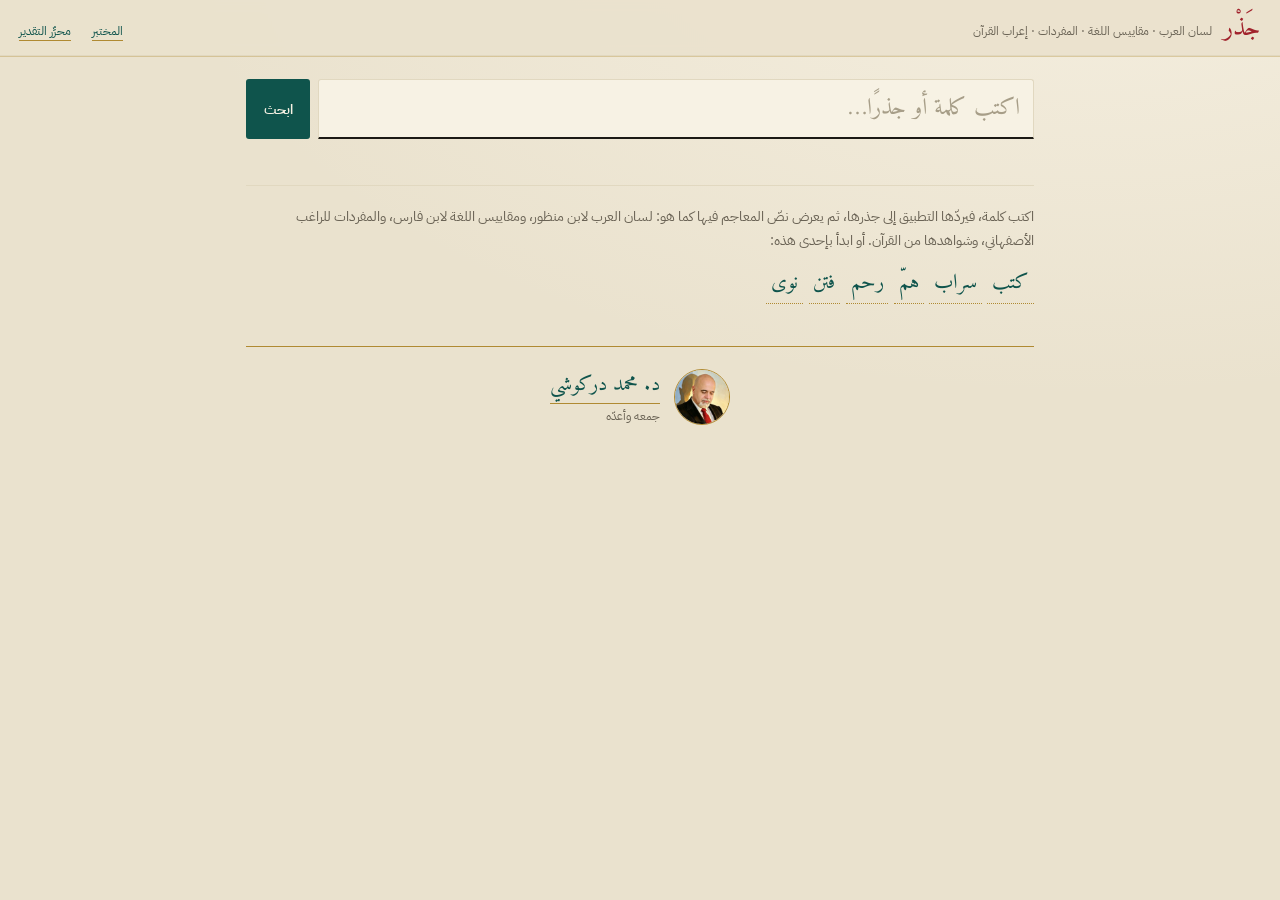
==== commit 3bcc1a85: "Add files via upload" ====
--- a/index.html
+++ b/index.html
@@ -33,6 +33,8 @@
   }
   .logo{font-family:"Amiri",serif; font-size:1.6rem; color:var(--zunjufr); line-height:1}
   .sub{font-size:.72rem; color:var(--khafeef)}
+  .navlink{font-size:.75rem; color:var(--zumurrud); text-decoration:none;
+           border-bottom:1px solid var(--dhahab); margin-inline-start:.6rem}
   main{max-width:820px; margin:0 auto; padding:0 1rem}
   .search{display:flex; gap:.5rem; margin-top:1.4rem}
   input{
@@ -119,6 +121,9 @@
 <header>
   <span class="logo">جَذْر</span>
   <span class="sub">لسان العرب · مقاييس اللغة · المفردات · إعراب القرآن</span>
+  <span style="flex:1"></span>
+  <a class="navlink" href="./mukhtabar.html">المختبر</a>
+  <a class="navlink" href="./bunyan.html">محرِّر التقدير</a>
 </header>
 
 <main>
@@ -149,7 +154,7 @@
 const ISMI   = "د. محمد دركوشي";
 const WASFI  = "جمعه وأعدّه";
 const SURATI = "[data-uri]";
-const RABIT  = "";
+const RABIT  = "https://darkoushi.com";
 /* ═══════════════════════════════════════ */
 
 /* ——— المعاجم المحلّية: نصوص كاملة تُجلب من مستودع مفتوح ——— */
@@ -634,6 +639,8 @@
 document.getElementById("go").onclick = () => run();
 document.getElementById("q").addEventListener("keydown", e => { if(e.key === "Enter") run(); });
 drawHist();
+const qp = new URLSearchParams(location.search).get("q");
+if(qp) run(qp);
 setTimeout(() => loadMaajim().catch(()=>{}), 1500);   // تنزيل مبكّر ليكون البحث فوريًّا
 
 if("serviceWorker" in navigator){
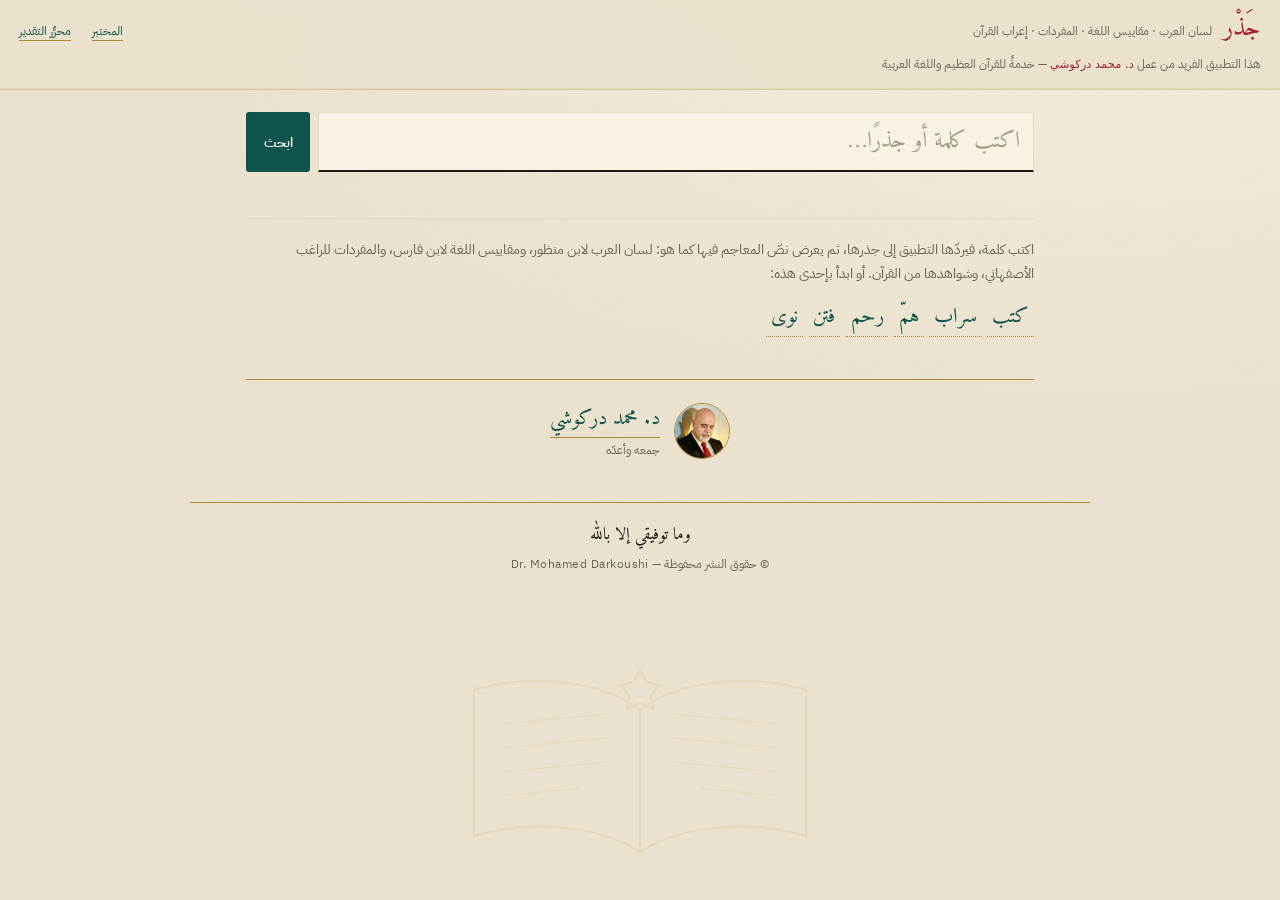
==== commit d984b04e: "Add files via upload" ====
--- a/index.html
+++ b/index.html
@@ -114,7 +114,26 @@
   .sign b{display:block; font-family:"Amiri",serif; font-size:1.3rem; font-weight:400}
   .sign span{font-size:.73rem; color:var(--khafeef)}
   .sign a{color:var(--zumurrud); text-decoration:none; border-bottom:1px solid var(--dhahab)}
-  @media (max-width:480px){ input{font-size:1.2rem} .card{grid-template-columns:2.2rem 1fr} }
+  @media (max-width:480px){ input{font-size:1.2rem} .card{grid-template-columns:2.2rem 1fr}
+    header .sub:not(.navlink){display:none} .navlink{margin-inline-start:.7rem; font-size:.8rem} }
+
+  /* ——— زخرفة الخلفية ——— */
+  body::before{content:"";position:fixed;inset:0;z-index:0;pointer-events:none;
+    background-image:url("data:image/svg+xml,%3Csvg xmlns='http://www.w3.org/2000/svg' width='64' height='64' viewBox='0 0 64 64'%3E%3Cg fill='none' stroke='%23B08A32' stroke-width='1' opacity='0.5'%3E%3Crect x='16' y='16' width='32' height='32'/%3E%3Crect x='16' y='16' width='32' height='32' transform='rotate(45 32 32)'/%3E%3Ccircle cx='32' cy='32' r='4'/%3E%3C/g%3E%3C/svg%3E");background-size:64px 64px;opacity:.05}
+  body::after{content:"";position:fixed;z-index:0;pointer-events:none;
+    left:50%;transform:translateX(-50%);bottom:2%;
+    width:min(62vmin,420px);height:min(34vmin,230px);
+    background:url("data:image/svg+xml,%3Csvg xmlns='http://www.w3.org/2000/svg' viewBox='0 0 420 230'%3E%3Cg fill='none' stroke='%23B08A32' stroke-width='2.2' opacity='0.9'%3E%3Cpath d='M210 58 C168 26 96 22 44 38 L44 184 C96 168 168 172 210 200'/%3E%3Cpath d='M210 58 C252 26 324 22 376 38 L376 184 C324 168 252 172 210 200'/%3E%3Cpath d='M210 58 L210 200'/%3E%3Cg stroke-width='1.2'%3E%3Cpath d='M74 72 L176 62 M74 96 L176 86 M74 120 L176 110 M74 144 L150 136'/%3E%3Cpath d='M244 62 L346 72 M244 86 L346 96 M244 110 L346 120 M270 136 L346 144'/%3E%3C/g%3E%3Cpath d='M210 18 l7 12 13 3 -9 10 2 14 -13 -6 -13 6 2 -14 -9 -10 13 -3 z'/%3E%3C/g%3E%3C/svg%3E") center/contain no-repeat;opacity:.11}
+  header,main{position:relative;z-index:1}
+  .tagline{font-size:.72rem;color:var(--khafeef);line-height:1.7;
+    flex-basis:100%;margin-top:.15rem}
+  .tagline b{color:var(--zunjufr);font-weight:500}
+  .copyright{position:relative;z-index:1;max-width:900px;margin:2.6rem auto 0;
+    padding:1rem 1rem calc(1rem + env(safe-area-inset-bottom));
+    border-top:1px solid var(--dhahab);text-align:center;
+    font-size:.74rem;color:var(--khafeef);line-height:2}
+  .copyright .amiri{font-family:"Amiri",serif;font-size:1.05rem;color:var(--midad);display:block}
+  .copyright .en{letter-spacing:.04em}
 </style>
 </head>
 <body>
@@ -124,6 +143,7 @@
   <span style="flex:1"></span>
   <a class="navlink" href="./mukhtabar.html">المختبر</a>
   <a class="navlink" href="./bunyan.html">محرِّر التقدير</a>
+  <span class="tagline">هذا التطبيق الفريد من عمل <b>د. محمد دركوشي</b> — خدمةً للقرآن العظيم واللغة العربية</span>
 </header>
 
 <main>
@@ -647,5 +667,9 @@
   window.addEventListener("load", () => navigator.serviceWorker.register("./sw.js").catch(()=>{}));
 }
 </script>
+<div class="copyright">
+  <span class="amiri">وما توفيقي إلا بالله</span>
+  © حقوق النشر محفوظة — <span class="en">Dr. Mohamed Darkoushi</span>
+</div>
 </body>
 </html>
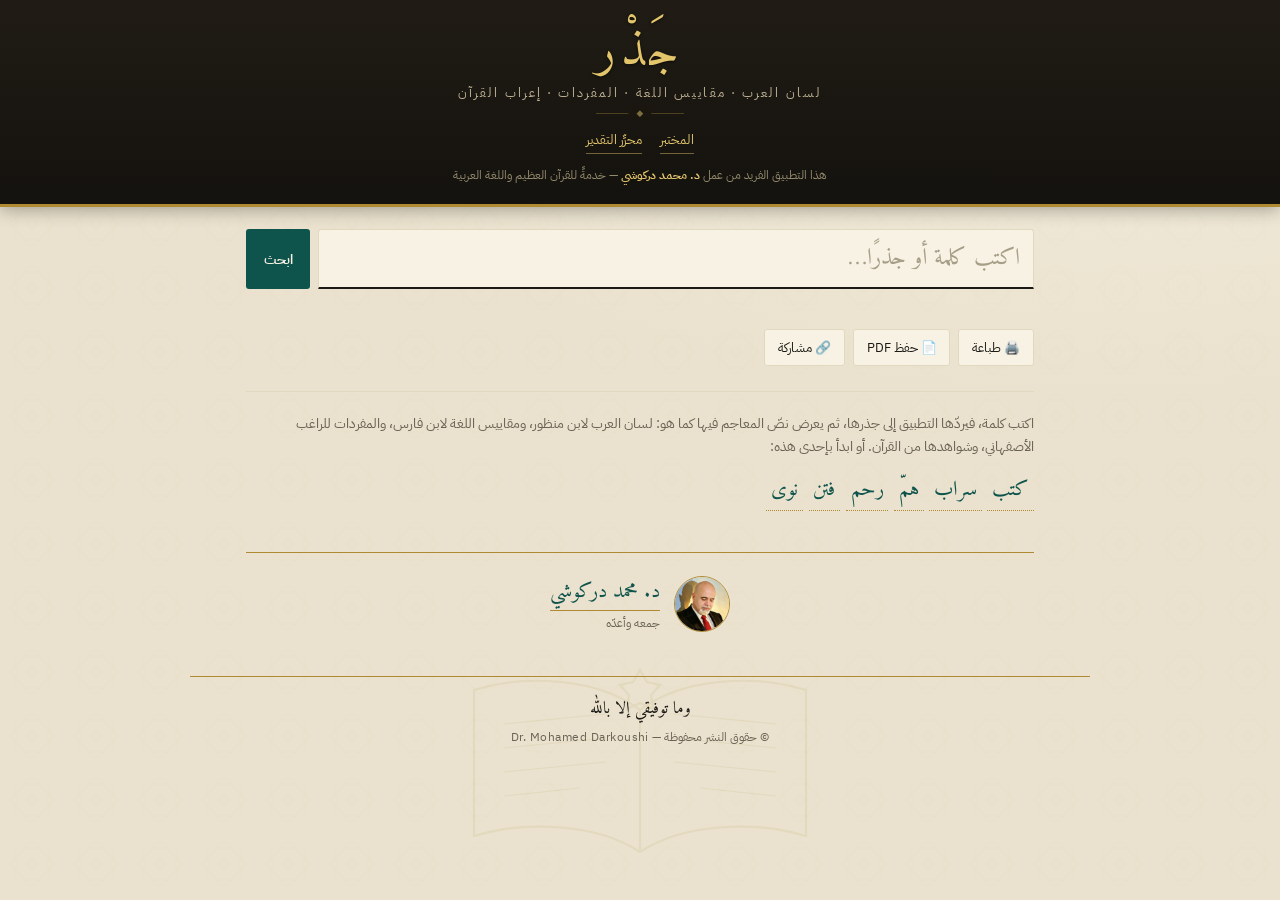
==== commit cf16cd2a: "Add files via upload" ====
--- a/index.html
+++ b/index.html
@@ -9,6 +9,7 @@
 <link rel="manifest" href="./manifest.webmanifest" />
 <link rel="apple-touch-icon" href="./icon-192.png" />
 <link rel="stylesheet" href="https://fonts.googleapis.com/css2?family=Amiri:wght@400;700&family=IBM+Plex+Sans+Arabic:wght@400;500;600&display=swap" />
+<link rel="stylesheet" href="./theme.css" />
 <style>
   *,*::before,*::after{box-sizing:border-box}
   :root{
@@ -25,16 +26,6 @@
     -webkit-tap-highlight-color:transparent;
   }
   .naskh{font-family:"Amiri","Noto Naskh Arabic",serif}
-  header{
-    display:flex; align-items:baseline; gap:.7rem; flex-wrap:wrap;
-    padding:calc(1rem + env(safe-area-inset-top)) 1.2rem .85rem;
-    border-bottom:1px solid var(--waraq3); box-shadow:0 1px 0 rgba(176,138,50,.35);
-    position:sticky; top:0; z-index:5; background:rgba(234,226,206,.94); backdrop-filter:blur(6px);
-  }
-  .logo{font-family:"Amiri",serif; font-size:1.6rem; color:var(--zunjufr); line-height:1}
-  .sub{font-size:.72rem; color:var(--khafeef)}
-  .navlink{font-size:.75rem; color:var(--zumurrud); text-decoration:none;
-           border-bottom:1px solid var(--dhahab); margin-inline-start:.6rem}
   main{max-width:820px; margin:0 auto; padding:0 1rem}
   .search{display:flex; gap:.5rem; margin-top:1.4rem}
   input{
@@ -114,8 +105,7 @@
   .sign b{display:block; font-family:"Amiri",serif; font-size:1.3rem; font-weight:400}
   .sign span{font-size:.73rem; color:var(--khafeef)}
   .sign a{color:var(--zumurrud); text-decoration:none; border-bottom:1px solid var(--dhahab)}
-  @media (max-width:480px){ input{font-size:1.2rem} .card{grid-template-columns:2.2rem 1fr}
-    header .sub:not(.navlink){display:none} .navlink{margin-inline-start:.7rem; font-size:.8rem} }
+  @media (max-width:480px){ input{font-size:1.2rem} .card{grid-template-columns:2.2rem 1fr} }
 
   /* ——— زخرفة الخلفية ——— */
   body::before{content:"";position:fixed;inset:0;z-index:0;pointer-events:none;
@@ -125,24 +115,35 @@
     width:min(62vmin,420px);height:min(34vmin,230px);
     background:url("data:image/svg+xml,%3Csvg xmlns='http://www.w3.org/2000/svg' viewBox='0 0 420 230'%3E%3Cg fill='none' stroke='%23B08A32' stroke-width='2.2' opacity='0.9'%3E%3Cpath d='M210 58 C168 26 96 22 44 38 L44 184 C96 168 168 172 210 200'/%3E%3Cpath d='M210 58 C252 26 324 22 376 38 L376 184 C324 168 252 172 210 200'/%3E%3Cpath d='M210 58 L210 200'/%3E%3Cg stroke-width='1.2'%3E%3Cpath d='M74 72 L176 62 M74 96 L176 86 M74 120 L176 110 M74 144 L150 136'/%3E%3Cpath d='M244 62 L346 72 M244 86 L346 96 M244 110 L346 120 M270 136 L346 144'/%3E%3C/g%3E%3Cpath d='M210 18 l7 12 13 3 -9 10 2 14 -13 -6 -13 6 2 -14 -9 -10 13 -3 z'/%3E%3C/g%3E%3C/svg%3E") center/contain no-repeat;opacity:.11}
   header,main{position:relative;z-index:1}
-  .tagline{font-size:.72rem;color:var(--khafeef);line-height:1.7;
-    flex-basis:100%;margin-top:.15rem}
-  .tagline b{color:var(--zunjufr);font-weight:500}
   .copyright{position:relative;z-index:1;max-width:900px;margin:2.6rem auto 0;
     padding:1rem 1rem calc(1rem + env(safe-area-inset-bottom));
     border-top:1px solid var(--dhahab);text-align:center;
     font-size:.74rem;color:var(--khafeef);line-height:2}
   .copyright .amiri{font-family:"Amiri",serif;font-size:1.05rem;color:var(--midad);display:block}
   .copyright .en{letter-spacing:.04em}
+
+  /* ——— شريط الطباعة والمشاركة وPDF ——— */
+  .toolbar{display:flex;gap:.5rem;flex-wrap:wrap;margin-top:1.2rem}
+  .toolbar button{font-family:inherit;font-size:.8rem;cursor:pointer;padding:.5rem .8rem;
+    border-radius:3px;border:1px solid var(--waraq3);background:var(--waraq2);color:var(--midad);min-height:24px}
+  .toolbar button:hover{border-color:var(--zumurrud);color:var(--zumurrud)}
+  @media print{
+    header,.search,.hint,.hist,.toolbar,.sign{display:none !important}
+  }
 </style>
+<script defer src="./share-print-pdf.js"></script>
 </head>
 <body>
-<header>
-  <span class="logo">جَذْر</span>
-  <span class="sub">لسان العرب · مقاييس اللغة · المفردات · إعراب القرآن</span>
-  <span style="flex:1"></span>
-  <a class="navlink" href="./mukhtabar.html">المختبر</a>
-  <a class="navlink" href="./bunyan.html">محرِّر التقدير</a>
+<header class="grand">
+  <div class="hd-top">
+    <span class="logo">جَذْر</span>
+    <span class="sub">لسان العرب · مقاييس اللغة · المفردات · إعراب القرآن</span>
+  </div>
+  <div class="rule"></div>
+  <nav class="hd-nav">
+    <a href="./mukhtabar.html">المختبر</a>
+    <a href="./bunyan.html">محرِّر التقدير</a>
+  </nav>
   <span class="tagline">هذا التطبيق الفريد من عمل <b>د. محمد دركوشي</b> — خدمةً للقرآن العظيم واللغة العربية</span>
 </header>
 
@@ -154,6 +155,12 @@
   <div class="status" id="status"></div>
 
   <div id="out"></div>
+
+  <div class="toolbar" id="toolbar" hidden>
+    <button id="btnPrint">🖨️ طباعة</button>
+    <button id="btnPdf">📄 حفظ PDF</button>
+    <button id="btnShare">🔗 مشاركة</button>
+  </div>
 
   <section class="hint" id="hint">
     <p>اكتب كلمة، فيردّها التطبيق إلى جذرها، ثم يعرض نصّ المعاجم فيها كما هو: لسان العرب لابن منظور،
@@ -576,6 +583,7 @@
         + 'الصحاح والقاموس المحيط وتاج العروس والمعجم الوسيط لا تتيح واجهة برمجية، فوصلناك بخزائنها أعلاه.</div>';
 
   out.innerHTML = html;
+  document.getElementById("toolbar").hidden = false;
   wire(out);
   const ib = document.getElementById("irabBtn");
   if(ib) ib.onclick = () => showIrab(root);
@@ -615,6 +623,7 @@
   document.getElementById("q").value = term;
   document.getElementById("q").blur();
   document.getElementById("hint").hidden = true;
+  document.getElementById("toolbar").hidden = true;
   const out = document.getElementById("out");
   out.innerHTML = '<div class="load naskh">يُقَلِّب الصفحات…</div>';
   current = { term, root:"", cands:[] };
@@ -666,6 +675,13 @@
 if("serviceWorker" in navigator){
   window.addEventListener("load", () => navigator.serviceWorker.register("./sw.js").catch(()=>{}));
 }
+
+document.getElementById("btnPrint").onclick = () => window.BunyanTools && BunyanTools.print();
+document.getElementById("btnPdf").onclick = () => window.BunyanTools &&
+  BunyanTools.savePDF("#out", "جذر-" + (current.term || "بحث") + ".pdf");
+document.getElementById("btnShare").onclick = () => window.BunyanTools &&
+  BunyanTools.share({ title: "جَذْر — " + current.term,
+    text: "معاجم العربية لكلمة «" + current.term + "» على تطبيق جَذْر", url: location.href });
 </script>
 <div class="copyright">
   <span class="amiri">وما توفيقي إلا بالله</span>
--- a/theme.css
+++ b/theme.css
@@ -0,0 +1,100 @@
+/* ══════════ بُنيان — ترويسة موحَّدة، مهيبة، لكل الصفحات ══════════ */
+
+header.grand{
+  background: linear-gradient(180deg, #201C15 0%, #14120E 100%);
+  color: #EDE3C8;
+  padding: calc(1.7rem + env(safe-area-inset-top)) 1.2rem 1.15rem;
+  border-bottom: 3px solid var(--dhahab, #B08A32);
+  box-shadow: 0 3px 16px rgba(0,0,0,.3);
+  position: sticky;
+  top: 0;
+  z-index: 9;
+  text-align: center;
+}
+header.grand .hd-top{
+  display: flex;
+  flex-direction: column;
+  align-items: center;
+  gap: .1rem;
+}
+header.grand .logo{
+  font-family: "Amiri", serif;
+  font-size: clamp(2.15rem, 7vw, 3.1rem);
+  color: #E3C56B;
+  letter-spacing: .1em;
+  line-height: 1.05;
+  text-shadow: 0 1px 3px rgba(0,0,0,.55);
+}
+header.grand .sub{
+  font-size: .82rem;
+  color: #BDB093;
+  letter-spacing: .16em;
+  margin-top: .15rem;
+}
+header.grand .rule{
+  width: 5.5rem;
+  height: 1px;
+  background: rgba(217,178,76,.55);
+  margin: .65rem auto 0;
+  position: relative;
+}
+header.grand .rule::before{
+  content: "\25C6";
+  position: absolute;
+  top: 50%;
+  right: 50%;
+  transform: translate(50%, -50%);
+  background: #1a170f;
+  color: #E3C56B;
+  font-size: .55rem;
+  padding: 0 .5rem;
+}
+header.grand .hd-nav{
+  display: flex;
+  justify-content: center;
+  gap: 1.15rem;
+  margin-top: .85rem;
+  flex-wrap: wrap;
+}
+header.grand .hd-nav a{
+  font-size: .82rem;
+  color: #E3C56B;
+  text-decoration: none;
+  border-bottom: 1px solid rgba(227,197,107,.45);
+  padding: .2rem 0;
+  min-height: 24px;
+  display: inline-flex;
+  align-items: center;
+  transition: border-color .15s;
+}
+header.grand .hd-nav a:hover{
+  border-bottom-color: #E3C56B;
+}
+header.grand .hd-nav .count{
+  color: #8B8168;
+  font-size: .78rem;
+  display: inline-flex;
+  align-items: center;
+  min-height: 24px;
+}
+header.grand .tagline{
+  display: block;
+  font-size: .73rem;
+  color: #948A6E;
+  margin-top: .7rem;
+  line-height: 1.75;
+  max-width: 34rem;
+  margin-inline: auto;
+}
+header.grand .tagline b{
+  color: #E3C56B;
+  font-weight: 600;
+}
+@media (max-width: 480px){
+  header.grand{ padding-top: calc(1.4rem + env(safe-area-inset-top)); }
+  header.grand .logo{ font-size: 1.95rem; letter-spacing: .07em; }
+  header.grand .hd-nav{ gap: .8rem; }
+}
+@media print{
+  header.grand{ display: none !important; }
+}
